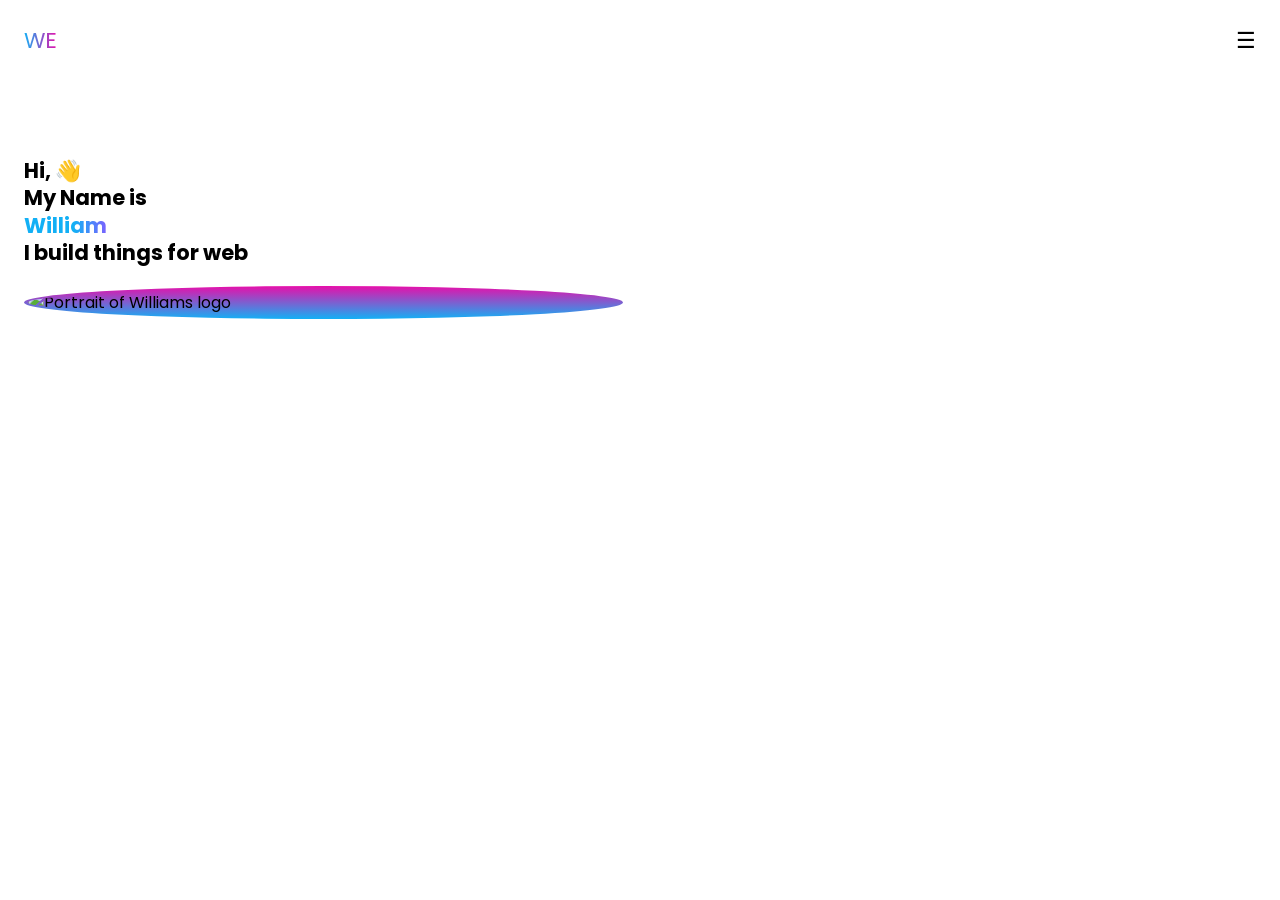
==== index.html @ 27584fc9 "Add initial portfolio structure with homepage, about page, and styles - Created index.html for the h" ====
<!DOCTYPE html>
<html lang="en">

<head>
    <meta charset="UTF-8">
    <meta name="viewport" content="width=device-width, initial-scale=1.0">
    <link rel="stylesheet" href="styles/base.css">
    <link rel="stylesheet" href="styles/index.css">
    <title>Min Portfolio</title>
</head>

<body>

    <div class="container">
        <header>
            <a href="index.html" class="logo">WE</a>
            <details class="menu">
                <summary>☰</summary>

                <div class="menu-content">
                    <nav>
                        <ul>
                            <li><a href="index.html">Home</a></li>
                            <li><a href="./pages/about.html">About</a></li>
                            <li><a href="./pages/technologies.html">Technologies</a></li>
                            <li><a href="./pages/projects.html">Projects</a></li>
                            <li><a href="./pages/contact.html">Contact</a></li>
                        </ul>
                    </nav>

                    <div class="socials">
                        <a href=""> <img src="svg/social/twitter.svg" alt="Twitter"></a>
                        <a href=""><img src="svg/social/linkedin.svg" alt="LinkedIn"></a>
                        <a href=""><img src="svg/social/github.svg" alt="Github"></a>
                    </div>
                </div>
            </details>
        </header>

    <main>
        <section class="hero">
            <div class="hero-text">
                <h1 class="hero-title">
                    Hi, 👋<br>
                    My Name is<br>
                    <span class="gradient-text">William</span><br>
                    I build things for web
                </h1>

                <div class="logo-image">
                    <img src="images/logo.png" alt="Portrait of Williams logo">
                </div>
            </div>
        </section>
    </main>
    </div>
</body>

</html>
---- styles/base.css ----
@import url('https://fonts.googleapis.com/css2?family=Poppins:wght@400;500;600;700&display=swap');

* {
  margin: 0;
}

:root {
  /* Colors */
  --color-heading: #42446e;
  --gradient-heading: linear-gradient(
    90deg,
    #13b0f5 0%,
    #e70faa 100%
  );

  --color-content-dark: #666666;
  --color-heading-dark-mode: #cccccc;
  --color-content-light: #a7a7a7;
  --color-dark-mode: #191919;

  --color-button-text: #018c0f;
  --color-button-success: #d7ffe0;

  /* Layout */
  --page-padding: 24px;
  --margin-nav-to-title: 25px 0px;

  /* Gradients */
  --gradient-360: linear-gradient(
    360deg,
    #13b0f5 0%,
    #e70faa 100%
  );

  /* Typography */
  --nav-fontsize: 22px;
}

body {
  font-family: "Poppins", sans-serif;
}

a {
    text-decoration: none;
    color: var(--color-dark)
}

.title {
    padding: 25px 0px;
}

h1, 
h2
{
  font-size: 21px;
  line-height: 1.3;
}

h3 {
  font-size: 15px;
  color: var(--color-content-dark);
  line-height: 1.5;
}

p {
  color: var(--color-content-dark);
}

.container {
    margin: var(--page-padding);
}

header {
  display: grid;
  grid-template-columns: auto 1fr;
  align-items: start;
}

.logo {
    grid-column: 1;
    text-decoration: none;
    font-size: var(--nav-fontsize);

    background: var(--gradient-heading);
    background-clip: text;
    -webkit-background-clip: text;

    color: transparent;
    -webkit-text-fill-color: transparent;
}

.menu {
  grid-column: 2;
  width: 100%;
}

summary {
  list-style: none;
  font-size: var(--nav-fontsize);
  text-align: right;
  cursor: pointer;

  user-select: none;
  -webkit-user-select: none;

  -webkit-tap-highlight-color: transparent;
}

.menu-content {
  margin-top: 20px;
}

nav ul {
    list-style: none;
    padding: 0;

    display: flex;
    flex-direction: column;
    align-items: center;

    a {
        color: black;
    }
}

.socials {
    display: flex;
    margin-top: 15px;
    justify-content: center;
    gap: 85px;
    
    img {
        width: 25px;
    }
}
---- styles/index.css ----
.hero-title {
    margin-top: 100px;
}

.hero-title .gradient-text {
  background: linear-gradient(
    90deg,
    #13b0f5 0%,
    #13b0f5 60%,
    #7b61ff 100%,
    #e70faa 100%
  );

  background-clip: text;
  -webkit-background-clip: text;

  color: transparent;
  -webkit-text-fill-color: transparent;
}

.hero {
    margin-top: 100px;
}

.hero-text {
    width: 50%;
    color: var(--color-dark)
}

.logo-image {
  width: 96%;
  padding: 4px;
  border-radius: 50%;
  background: var(--gradient-360);
  margin-top: 20px;

  img {
        width: 100%;
        border-radius: 50%;
        display: block;
    }
}
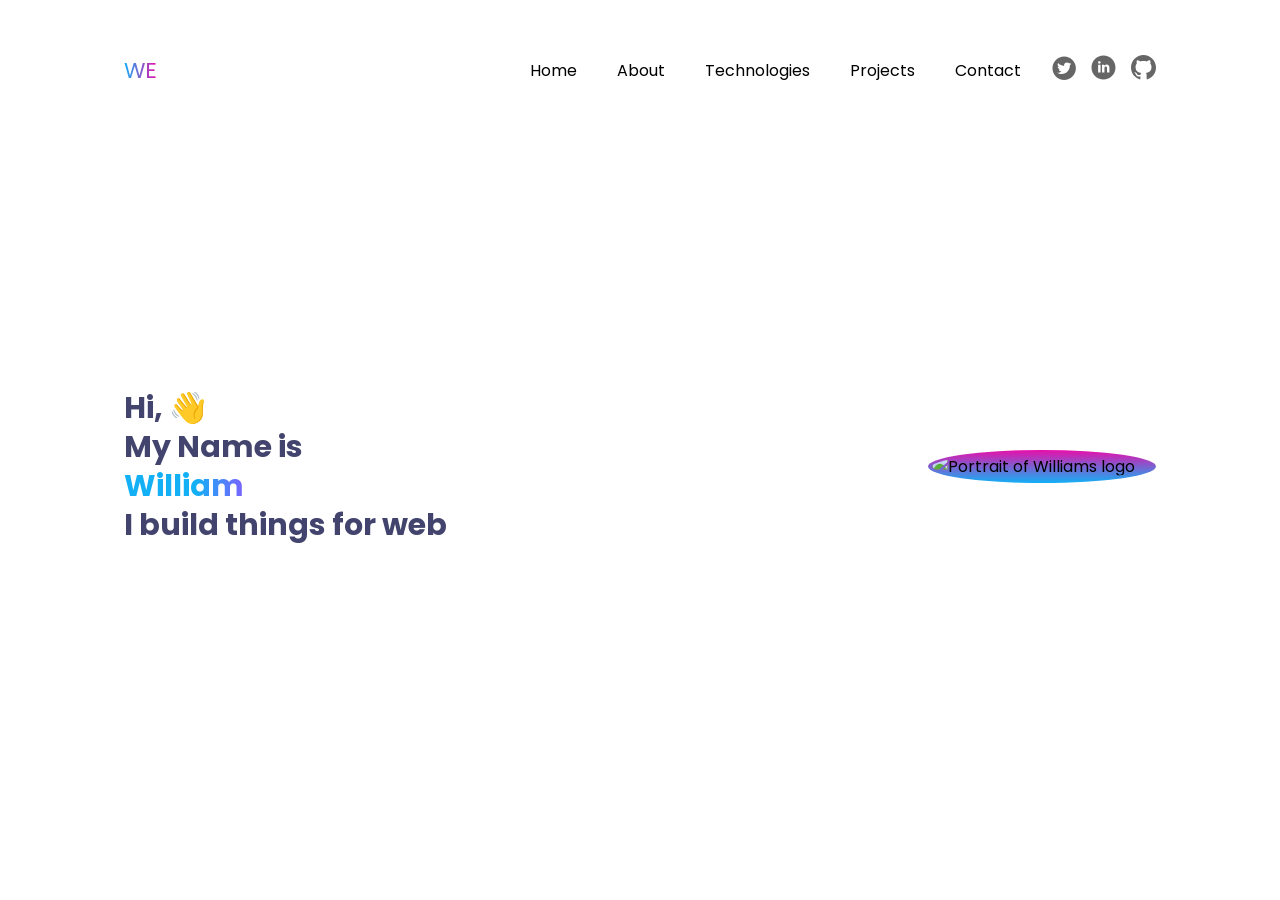
==== commit 60456892: "Refactor navigation structure for mobile and desktop views; update social media icons and styles - A" ====
--- a/index.html
+++ b/index.html
@@ -14,27 +14,47 @@
     <div class="container">
         <header>
             <a href="index.html" class="logo">WE</a>
-            <details class="menu">
+            <!-- Mobile -->
+            <details class="mobile-menu">
                 <summary>☰</summary>
 
                 <div class="menu-content">
-                    <nav>
-                        <ul>
-                            <li><a href="index.html">Home</a></li>
-                            <li><a href="./pages/about.html">About</a></li>
-                            <li><a href="./pages/technologies.html">Technologies</a></li>
-                            <li><a href="./pages/projects.html">Projects</a></li>
-                            <li><a href="./pages/contact.html">Contact</a></li>
-                        </ul>
-                    </nav>
+                <nav>
+                    <ul>
+                        <li><a href="index.html">Home</a></li>
+                        <li><a href="./pages/about.html">About</a></li>
+                        <li><a href="./pages/technologies.html">Technologies</a></li>
+                        <li><a href="./pages/projects.html">Projects</a></li>
+                        <li><a href="./pages/contact.html">Contact</a></li>
+                    </ul>
 
                     <div class="socials">
-                        <a href=""> <img src="svg/social/twitter.svg" alt="Twitter"></a>
-                        <a href=""><img src="svg/social/linkedin.svg" alt="LinkedIn"></a>
-                        <a href=""><img src="svg/social/github.svg" alt="Github"></a>
+                        <a href="#"><img src="svg/social/twitter.svg" alt="Twitter"></a>
+                        <a href="#"><img src="svg/social/linkedin.svg" alt="LinkedIn"></a>
+                        <a href="#"><img src="svg/social/github.svg" alt="GitHub"></a>
                     </div>
+                </nav>
                 </div>
             </details>
+
+            <!-- Desktop -->
+            <div class="desktop-menu">
+                <nav>
+                    <ul>
+                        <li><a href="index.html">Home</a></li>
+                        <li><a href="./pages/about.html">About</a></li>
+                        <li><a href="./pages/technologies.html">Technologies</a></li>
+                        <li><a href="./pages/projects.html">Projects</a></li>
+                        <li><a href="./pages/contact.html">Contact</a></li>
+                    </ul>
+                </nav>
+
+                <div class="socials">
+                    <a href="#"><img src="svg/social/twitter-light.svg" alt="Twitter"></a>
+                    <a href="#"><img src="svg/social/linkedin-light.svg" alt="LinkedIn"></a>
+                    <a href="#"><img src="svg/social/github-light.svg" alt="GitHub"></a>
+                </div>
+            </div>
         </header>
 
     <main>
--- a/styles/base.css
+++ b/styles/base.css
@@ -22,7 +22,8 @@
   --color-button-success: #d7ffe0;
 
   /* Layout */
-  --page-padding: 24px;
+  --mobile-page-padding: 24px;
+  --desktop-page-padding: 30px 100px;
   --margin-nav-to-title: 25px 0px;
 
   /* Gradients */
@@ -36,17 +37,21 @@
   --nav-fontsize: 22px;
 }
 
+/* Mobile styles */
+
 body {
+  min-height: 100vh;
+  display: flex;
+  flex-direction: column;
   font-family: "Poppins", sans-serif;
 }
 
 a {
-    text-decoration: none;
     color: var(--color-dark)
 }
 
 .title {
-    padding: 25px 0px;
+    padding-top: 25px;
 }
 
 h1, 
@@ -67,7 +72,10 @@
 }
 
 .container {
-    margin: var(--page-padding);
+    margin: var(--mobile-page-padding);
+    flex: 1;
+    display: flex;
+    flex-direction: column;
 }
 
 header {
@@ -76,6 +84,24 @@
   align-items: start;
 }
 
+footer {
+  text-align: center;
+
+  p {
+    padding: 0px;
+    font-size: 13px;
+  }
+
+  span {
+    background: var(--gradient-heading);
+    background-clip: text;
+    -webkit-background-clip: text;
+
+    color: transparent;
+    -webkit-text-fill-color: transparent;
+  }
+}
+
 .logo {
     grid-column: 1;
     text-decoration: none;
@@ -89,7 +115,11 @@
     -webkit-text-fill-color: transparent;
 }
 
-.menu {
+.desktop-menu {
+  display: none;
+}
+
+.mobile-menu {
   grid-column: 2;
   width: 100%;
 }
@@ -120,6 +150,7 @@
 
     a {
         color: black;
+        text-decoration: none;
     }
 }
 
@@ -132,4 +163,54 @@
     img {
         width: 25px;
     }
+}
+
+/* Desktop */
+@media (min-width: 1024px) {
+
+  /* Nav */
+  header {
+    display: flex;
+    align-items: center;
+    justify-content: space-between;
+  }
+
+  .mobile-menu {
+    display: none;
+  }
+
+  .desktop-menu {
+    display: flex;
+    align-items: center;
+    gap: 30px;
+  }
+
+  .desktop-menu nav ul {
+    display: flex;
+    flex-direction: row;
+    gap: 40px;
+  }
+
+  .desktop-menu .socials {
+    display: flex;
+    gap: 15px;
+    margin-top: 0;
+  }
+
+  /* Text */
+  h1, 
+  h2
+  {
+    font-size: 30px;
+    line-height: 1.3;
+    color: var(--color-heading);
+  }
+
+  .container {
+    padding: var(--desktop-page-padding);
+  }
+
+  footer {
+    padding-bottom: 30px;
+  }
 }
--- a/styles/index.css
+++ b/styles/index.css
@@ -18,13 +18,9 @@
   -webkit-text-fill-color: transparent;
 }
 
-.hero {
-    margin-top: 100px;
-}
-
 .hero-text {
     width: 50%;
-    color: var(--color-dark)
+    color: var(--color-dark);
 }
 
 .logo-image {
@@ -41,4 +37,35 @@
     }
 }
 
+/* desktop */
+@media (min-width: 1024px) {
+    .hero-text {
+        width: 100%;
+        display: grid;
+        grid-template-columns: 1fr auto;
+        align-items: center;
+    }
 
+    .hero-title {
+        width: auto;
+        margin-top: 0;
+
+    }
+
+    .logo-image {
+        width: 220px;
+        margin-top: 0;
+    }
+
+
+    .hero {
+        width: 100%;
+    }
+
+    main {
+        flex: 1;
+        display: flex;
+        align-items: center;
+    }
+}
+
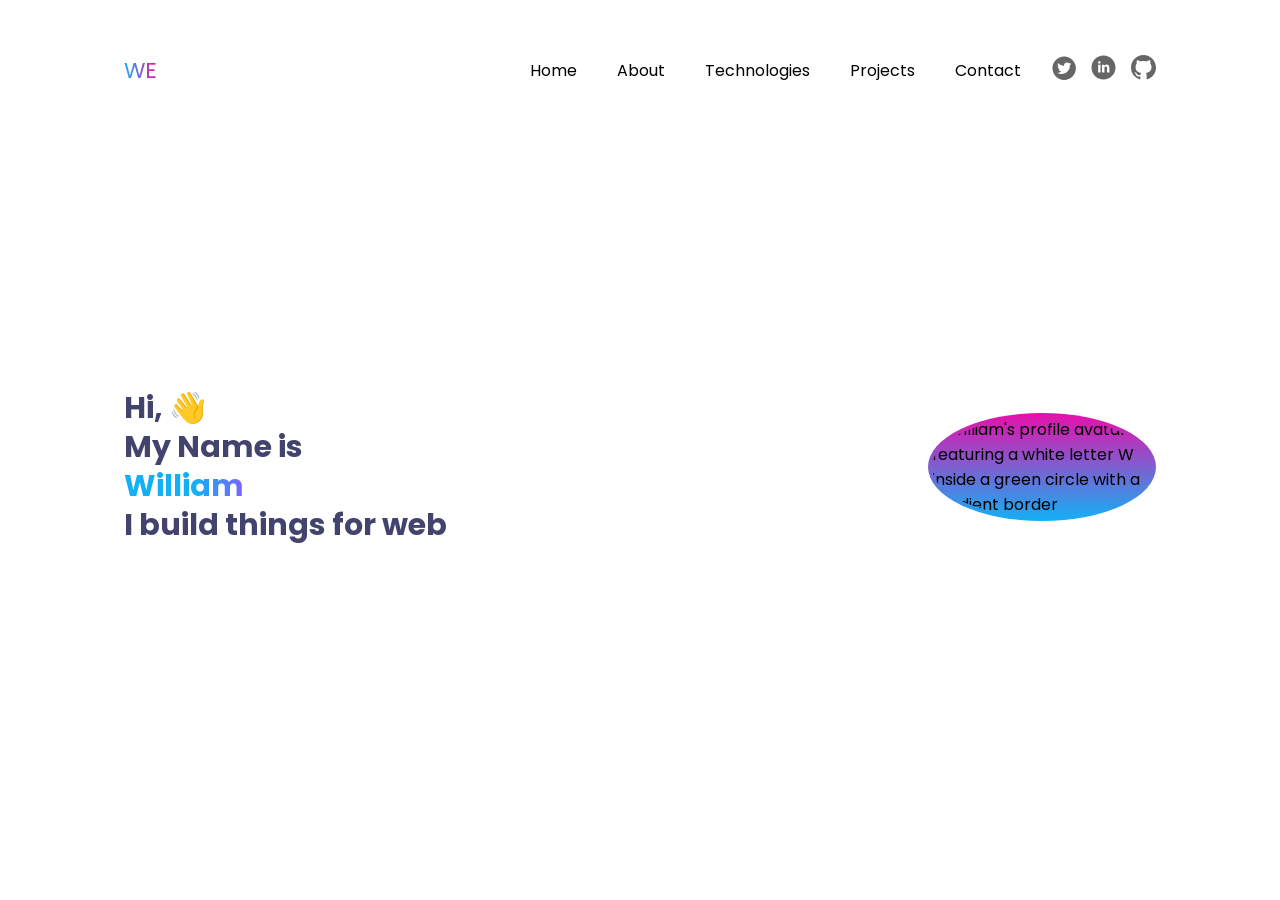
==== commit d0da9884: "Update alt attributes for images in multiple pages; enhance email links in contact page; adjust styl" ====
--- a/index.html
+++ b/index.html
@@ -68,7 +68,7 @@
                 </h1>
 
                 <div class="logo-image">
-                    <img src="images/logo.png" alt="Portrait of Williams logo">
+                    <img src="images/logo.png" alt="William's profile avatar featuring a white letter W inside a green circle with a gradient border">
                 </div>
             </div>
         </section>
--- a/styles/base.css
+++ b/styles/base.css
@@ -18,13 +18,15 @@
   --color-content-light: #a7a7a7;
   --color-dark-mode: #191919;
 
-  --color-button-text: #018c0f;
+  --color-button-text: #005408;
   --color-button-success: #d7ffe0;
 
   /* Layout */
   --mobile-page-padding: 24px;
   --desktop-page-padding: 30px 100px;
-  --margin-nav-to-title: 25px 0px;
+  --title-padding: 25px;
+  --mobile-padding-nav-to-title: 50px;
+  --desktop-padding-nav-to-title: 80px;
 
   /* Gradients */
   --gradient-360: linear-gradient(
@@ -50,8 +52,12 @@
     color: var(--color-dark)
 }
 
+.title-h1 {
+  padding-top: var(--mobile-padding-nav-to-title);
+}
+
 .title {
-    padding-top: 25px;
+    padding-top: var(--title-padding);
 }
 
 h1, 
@@ -85,7 +91,12 @@
 }
 
 footer {
+  position: sticky;
+  bottom: 0;
+
   text-align: center;
+  padding: 10px 0;
+  background: white;
 
   p {
     padding: 0px;
@@ -213,4 +224,8 @@
   footer {
     padding-bottom: 30px;
   }
+
+  .title-h1 {
+    padding-top: var(--desktop-padding-nav-to-title);
+  }
 }
--- a/styles/index.css
+++ b/styles/index.css
@@ -24,7 +24,7 @@
 }
 
 .logo-image {
-  width: 96%;
+  width: 215px;
   padding: 4px;
   border-radius: 50%;
   background: var(--gradient-360);
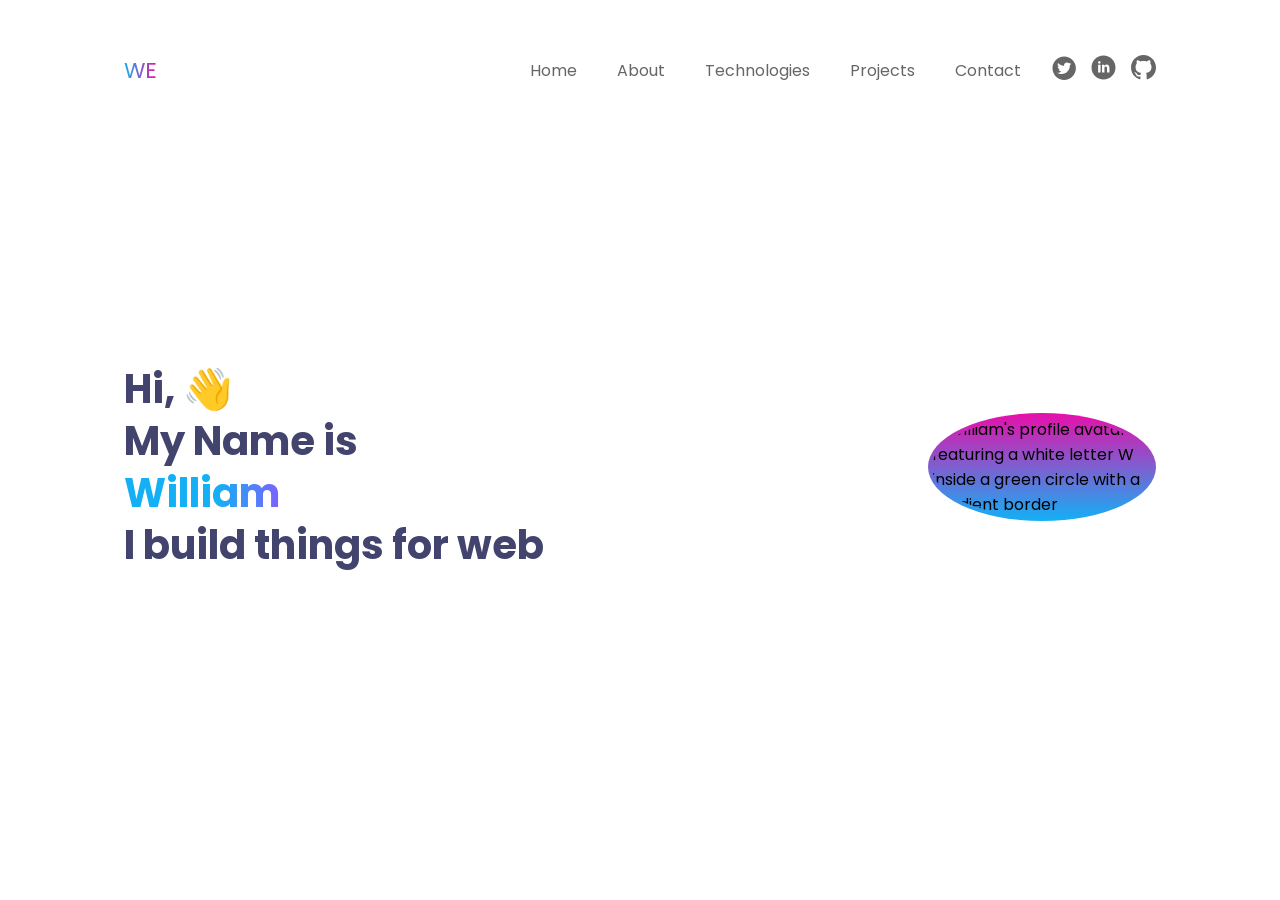
==== commit 645e231b: "+ Added Darkmode Enhance social media icons with invert filter for better visibility in darkmode; up" ====
--- a/index.html
+++ b/index.html
@@ -29,9 +29,9 @@
                     </ul>
 
                     <div class="socials">
-                        <a href="#"><img src="svg/social/twitter.svg" alt="Twitter"></a>
-                        <a href="#"><img src="svg/social/linkedin.svg" alt="LinkedIn"></a>
-                        <a href="#"><img src="svg/social/github.svg" alt="GitHub"></a>
+                        <a href="#"><img class="icon-invert" src="svg/social/twitter.svg" alt="Twitter"></a>
+                        <a href="#"><img class="icon-invert" src="svg/social/linkedin.svg" alt="LinkedIn"></a>
+                        <a href="#"><img class="icon-invert" src="svg/social/github.svg" alt="GitHub"></a>
                     </div>
                 </nav>
                 </div>
--- a/styles/base.css
+++ b/styles/base.css
@@ -6,20 +6,26 @@
 
 :root {
   /* Colors */
-  --color-heading: #42446e;
+  color-scheme: light dark;
+  
   --gradient-heading: linear-gradient(
     90deg,
     #13b0f5 0%,
     #e70faa 100%
   );
 
-  --color-content-dark: #666666;
+  /* Colors */
+  --color-bg: #ffffff;
+  --color-heading: #42446e;
+  --color-text: #666666;
   --color-heading-dark-mode: #cccccc;
-  --color-content-light: #a7a7a7;
-  --color-dark-mode: #191919;
+  --color-h2-projects: #000000;
 
   --color-button-text: #005408;
   --color-button-success: #d7ffe0;
+  
+  --project-card-background: #ffffff;
+  --project-card-shadow: #e2e2e2;
 
   /* Layout */
   --mobile-page-padding: 24px;
@@ -39,9 +45,30 @@
   --nav-fontsize: 22px;
 }
 
+/* Dark Mode */
+@media (prefers-color-scheme: dark) {
+  :root {
+    /* Colors */
+    --color-bg: #191919;
+    --color-heading: #D9D9D9;
+    --color-text: #a7a7a7;
+    --color-text-muted: #a7a7a7;
+    --color-card: #363636;
+    --color-h2-projects: var(--color-text);
+
+    --project-card-background: #363636;
+    --project-card-shadow: none;
+  }
+
+  /* Makes dark icons lighter (black icons become white icons) */
+  .icon-invert {
+    filter: invert(1);
+  }
+}
+
 /* Mobile styles */
-
 body {
+  background-color: var(--color-bg);
   min-height: 100vh;
   display: flex;
   flex-direction: column;
@@ -49,7 +76,8 @@
 }
 
 a {
-    color: var(--color-dark)
+    color: var(--color-text);
+    text-decoration: none;
 }
 
 .title-h1 {
@@ -60,7 +88,7 @@
     padding-top: var(--title-padding);
 }
 
-h1, 
+h1,
 h2
 {
   font-size: 21px;
@@ -69,12 +97,13 @@
 
 h3 {
   font-size: 15px;
-  color: var(--color-content-dark);
+  color: var(--color-text);
+  font-weight: 400;
   line-height: 1.5;
 }
 
-p {
-  color: var(--color-content-dark);
+p, .career-date {
+  color: var(--color-text);
 }
 
 .container {
@@ -96,7 +125,7 @@
 
   text-align: center;
   padding: 10px 0;
-  background: white;
+  background: var(--color-bg);
 
   p {
     padding: 0px;
@@ -158,11 +187,6 @@
     display: flex;
     flex-direction: column;
     align-items: center;
-
-    a {
-        color: black;
-        text-decoration: none;
-    }
 }
 
 .socials {
--- a/styles/index.css
+++ b/styles/index.css
@@ -1,5 +1,6 @@
+/* Mobile styles */
 .hero-title {
-    margin-top: 100px;
+    margin-top: 150px;
 }
 
 .hero-title .gradient-text {
@@ -49,7 +50,7 @@
     .hero-title {
         width: auto;
         margin-top: 0;
-
+        font-size: 40px;
     }
 
     .logo-image {
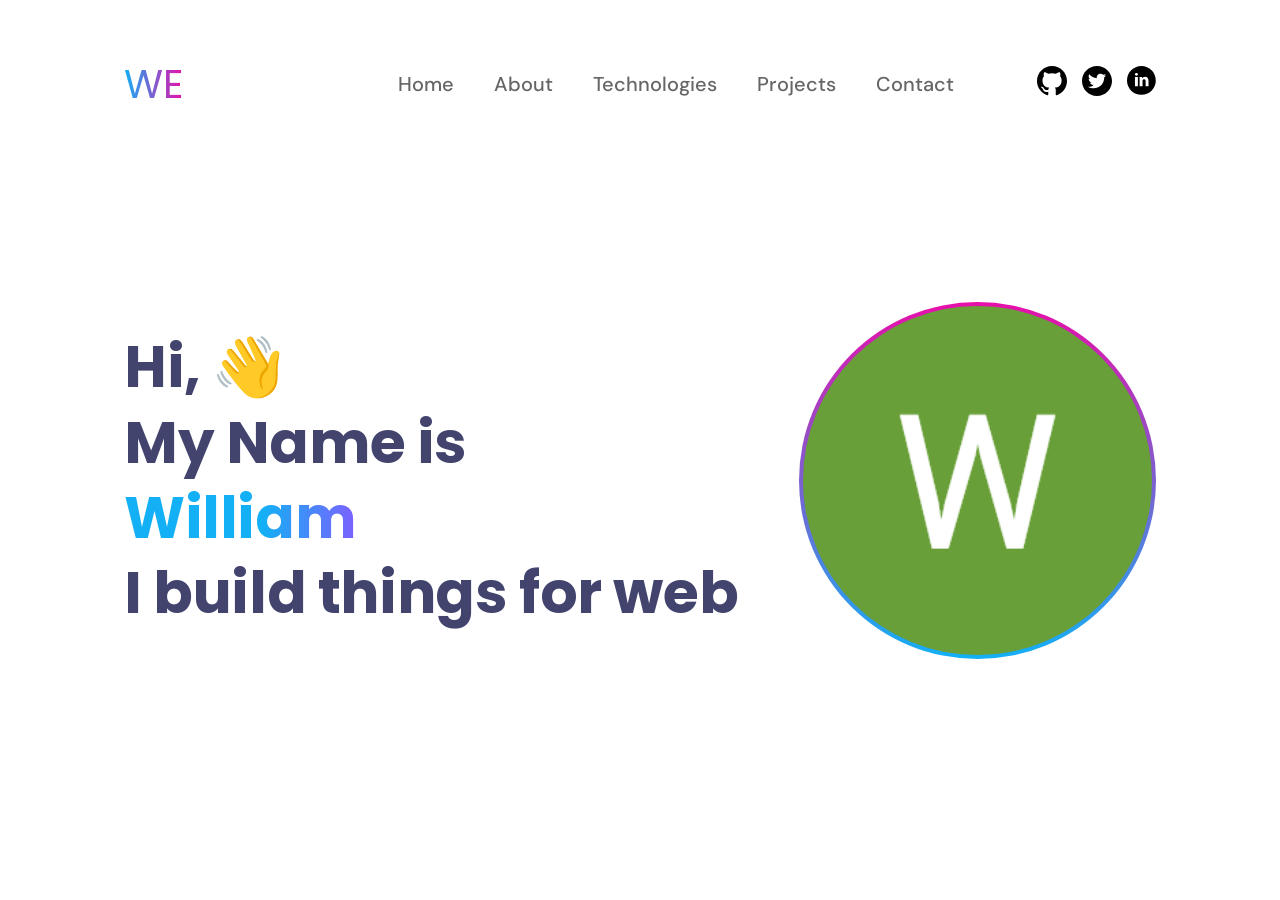
==== commit ea3df8be: "Enhance styles and update SVG assets - Matched Figma sizes for desktop  - Updated base.css to includ" ====
--- a/index.html
+++ b/index.html
@@ -1,79 +1,167 @@
-<!DOCTYPE html>
+<!doctype html>
 <html lang="en">
+  <head>
+    <meta charset="UTF-8" />
+    <meta name="viewport" content="width=device-width, initial-scale=1.0" />
+    <link rel="stylesheet" href="styles/base.css" />
+    <link rel="stylesheet" href="styles/index.css" />
+    <title>Min Portfolio</title>
+  </head>
 
-<head>
-    <meta charset="UTF-8">
-    <meta name="viewport" content="width=device-width, initial-scale=1.0">
-    <link rel="stylesheet" href="styles/base.css">
-    <link rel="stylesheet" href="styles/index.css">
-    <title>Min Portfolio</title>
-</head>
+  <body>
+    <div class="container">
+      <header>
+        <a href="index.html" class="logo">WE</a>
+        <!-- Mobile -->
+        <details class="mobile-menu">
+          <summary>☰</summary>
 
-<body>
+          <div class="menu-content">
+            <nav>
+              <ul>
+                <li><a href="index.html">Home</a></li>
+                <li><a href="./pages/about.html">About</a></li>
+                <li><a href="./pages/technologies.html">Technologies</a></li>
+                <li><a href="./pages/projects.html">Projects</a></li>
+                <li><a href="./pages/contact.html">Contact</a></li>
+              </ul>
 
-    <div class="container">
-        <header>
-            <a href="index.html" class="logo">WE</a>
-            <!-- Mobile -->
-            <details class="mobile-menu">
-                <summary>☰</summary>
+              <div class="socials">
+                <a href="#"
+                  ><svg
+                    width="30"
+                    height="30"
+                    viewBox="0 0 30 30"
+                    fill="none"
+                    xmlns="http://www.w3.org/2000/svg"
+                    class="github-svg-nav"
+                  >
+                    <path
+                      fill-rule="evenodd"
+                      clip-rule="evenodd"
+                      d="M15 0C6.7125 0 0 6.7125 0 15C0 21.6375 4.29375 27.2437 10.2563 29.2313C11.0063 29.3625 11.2875 28.9125 11.2875 28.5188C11.2875 28.1625 11.2688 26.9813 11.2688 25.725C7.5 26.4188 6.525 24.8062 6.225 23.9625C6.05625 23.5312 5.325 22.2 4.6875 21.8438C4.1625 21.5625 3.4125 20.8687 4.66875 20.85C5.85 20.8313 6.69375 21.9375 6.975 22.3875C8.325 24.6562 10.4812 24.0187 11.3438 23.625C11.475 22.65 11.8688 21.9937 12.3 21.6187C8.9625 21.2437 5.475 19.95 5.475 14.2125C5.475 12.5813 6.05625 11.2313 7.0125 10.1813C6.8625 9.80625 6.3375 8.26875 7.1625 6.20625C7.1625 6.20625 8.41875 5.8125 11.2875 7.74375C12.4875 7.40625 13.7625 7.2375 15.0375 7.2375C16.3125 7.2375 17.5875 7.40625 18.7875 7.74375C21.6562 5.79375 22.9125 6.20625 22.9125 6.20625C23.7375 8.26875 23.2125 9.80625 23.0625 10.1813C24.0188 11.2313 24.6 12.5625 24.6 14.2125C24.6 19.9688 21.0938 21.2437 17.7563 21.6187C18.3 22.0875 18.7688 22.9875 18.7688 24.3937C18.7688 26.4 18.75 28.0125 18.75 28.5188C18.75 28.9125 19.0312 29.3813 19.7812 29.2313C22.759 28.2259 25.3465 26.3121 27.1796 23.7592C29.0127 21.2063 29.9991 18.1429 30 15C30 6.7125 23.2875 0 15 0Z"
+                      fill="#000000"
+                    />
+                  </svg>
+                </a>
+                <a href="#"
+                  ><svg
+                    width="30"
+                    height="30"
+                    viewBox="0 0 30 30"
+                    fill="none"
+                    xmlns="http://www.w3.org/2000/svg"
+                    class="twitter-svg-nav"
+                  >
+                    <path
+                      d="M15 0C6.71652 0 0 6.71652 0 15C0 23.2835 6.71652 30 15 30C23.2835 30 30 23.2835 30 15C30 6.71652 23.2835 0 15 0ZM22.2087 11.3069C22.2187 11.4643 22.2187 11.6283 22.2187 11.7891C22.2187 16.7042 18.4754 22.3661 11.635 22.3661C9.52567 22.3661 7.57031 21.7533 5.92299 20.6987C6.22433 20.7321 6.51228 20.7455 6.82031 20.7455C8.56138 20.7455 10.1618 20.1562 11.4375 19.1585C9.80357 19.125 8.4308 18.0536 7.96205 16.5804C8.5346 16.6641 9.05022 16.6641 9.63951 16.5134C8.79819 16.3425 8.04199 15.8855 7.49938 15.2203C6.95678 14.555 6.66123 13.7223 6.66295 12.8638V12.817C7.15513 13.0949 7.73438 13.2656 8.3404 13.2891C7.83095 12.9495 7.41314 12.4895 7.12403 11.9499C6.83493 11.4102 6.68345 10.8075 6.68304 10.1953C6.68304 9.50223 6.86384 8.86942 7.18862 8.32031C8.12244 9.46988 9.28771 10.4101 10.6087 11.0798C11.9297 11.7495 13.3768 12.1338 14.856 12.2076C14.3304 9.67969 16.2188 7.63393 18.4888 7.63393C19.5603 7.63393 20.5246 8.08259 21.2042 8.8058C22.0446 8.64844 22.8482 8.3337 23.5647 7.91183C23.2868 8.77232 22.7042 9.49888 21.9308 9.95759C22.6808 9.87723 23.404 9.66964 24.0737 9.37835C23.5681 10.1217 22.9353 10.7812 22.2087 11.3069Z"
+                      fill="#000000"
+                    />
+                  </svg>
+                </a>
+                <a href="#"
+                  ><svg
+                    width="29"
+                    height="29"
+                    viewBox="0 0 29 29"
+                    fill="none"
+                    xmlns="http://www.w3.org/2000/svg"
+                    class="linkedin-svg-nav"
+                  >
+                    <path
+                      d="M14.4 0C6.447 0 0 6.447 0 14.4C0 22.353 6.447 28.8 14.4 28.8C22.353 28.8 28.8 22.353 28.8 14.4C28.8 6.447 22.353 0 14.4 0ZM10.875 20.3685H7.959V10.9845H10.875V20.3685ZM9.399 9.8325C8.478 9.8325 7.8825 9.18 7.8825 8.373C7.8825 7.5495 8.496 6.9165 9.4365 6.9165C10.377 6.9165 10.953 7.5495 10.971 8.373C10.971 9.18 10.377 9.8325 9.399 9.8325ZM21.525 20.3685H18.609V15.168C18.609 13.9575 18.186 13.1355 17.1315 13.1355C16.326 13.1355 15.8475 13.692 15.636 14.2275C15.558 14.418 15.5385 14.688 15.5385 14.9565V20.367H12.621V13.977C12.621 12.8055 12.5835 11.826 12.5445 10.983H15.078L15.2115 12.2865H15.27C15.654 11.6745 16.5945 10.7715 18.168 10.7715C20.0865 10.7715 21.525 12.057 21.525 14.82V20.3685Z"
+                      fill="#000000"
+                    />
+                  </svg>
+                </a>
+              </div>
+            </nav>
+          </div>
+        </details>
 
-                <div class="menu-content">
-                <nav>
-                    <ul>
-                        <li><a href="index.html">Home</a></li>
-                        <li><a href="./pages/about.html">About</a></li>
-                        <li><a href="./pages/technologies.html">Technologies</a></li>
-                        <li><a href="./pages/projects.html">Projects</a></li>
-                        <li><a href="./pages/contact.html">Contact</a></li>
-                    </ul>
+        <!-- Desktop -->
+        <div class="desktop-menu">
+          <nav>
+            <ul>
+              <li><a href="index.html">Home</a></li>
+              <li><a href="./pages/about.html">About</a></li>
+              <li><a href="./pages/technologies.html">Technologies</a></li>
+              <li><a href="./pages/projects.html">Projects</a></li>
+              <li><a href="./pages/contact.html">Contact</a></li>
+            </ul>
+          </nav>
 
-                    <div class="socials">
-                        <a href="#"><img class="icon-invert" src="svg/social/twitter.svg" alt="Twitter"></a>
-                        <a href="#"><img class="icon-invert" src="svg/social/linkedin.svg" alt="LinkedIn"></a>
-                        <a href="#"><img class="icon-invert" src="svg/social/github.svg" alt="GitHub"></a>
-                    </div>
-                </nav>
-                </div>
-            </details>
+          <div class="socials">
+            <a href="#"
+              ><svg
+                width="30"
+                height="30"
+                viewBox="0 0 30 30"
+                fill="none"
+                xmlns="http://www.w3.org/2000/svg"
+                class="github-svg-nav"
+              >
+                <path
+                  fill-rule="evenodd"
+                  clip-rule="evenodd"
+                  d="M15 0C6.7125 0 0 6.7125 0 15C0 21.6375 4.29375 27.2437 10.2563 29.2313C11.0063 29.3625 11.2875 28.9125 11.2875 28.5188C11.2875 28.1625 11.2688 26.9813 11.2688 25.725C7.5 26.4188 6.525 24.8062 6.225 23.9625C6.05625 23.5312 5.325 22.2 4.6875 21.8438C4.1625 21.5625 3.4125 20.8687 4.66875 20.85C5.85 20.8313 6.69375 21.9375 6.975 22.3875C8.325 24.6562 10.4812 24.0187 11.3438 23.625C11.475 22.65 11.8688 21.9937 12.3 21.6187C8.9625 21.2437 5.475 19.95 5.475 14.2125C5.475 12.5813 6.05625 11.2313 7.0125 10.1813C6.8625 9.80625 6.3375 8.26875 7.1625 6.20625C7.1625 6.20625 8.41875 5.8125 11.2875 7.74375C12.4875 7.40625 13.7625 7.2375 15.0375 7.2375C16.3125 7.2375 17.5875 7.40625 18.7875 7.74375C21.6562 5.79375 22.9125 6.20625 22.9125 6.20625C23.7375 8.26875 23.2125 9.80625 23.0625 10.1813C24.0188 11.2313 24.6 12.5625 24.6 14.2125C24.6 19.9688 21.0938 21.2437 17.7563 21.6187C18.3 22.0875 18.7688 22.9875 18.7688 24.3937C18.7688 26.4 18.75 28.0125 18.75 28.5188C18.75 28.9125 19.0312 29.3813 19.7812 29.2313C22.759 28.2259 25.3465 26.3121 27.1796 23.7592C29.0127 21.2063 29.9991 18.1429 30 15C30 6.7125 23.2875 0 15 0Z"
+                  fill="#000000"
+                />
+              </svg>
+            </a>
+            <a href="#"
+              ><svg
+                width="30"
+                height="30"
+                viewBox="0 0 30 30"
+                fill="none"
+                xmlns="http://www.w3.org/2000/svg"
+                class="twitter-svg-nav"
+              >
+                <path
+                  d="M15 0C6.71652 0 0 6.71652 0 15C0 23.2835 6.71652 30 15 30C23.2835 30 30 23.2835 30 15C30 6.71652 23.2835 0 15 0ZM22.2087 11.3069C22.2187 11.4643 22.2187 11.6283 22.2187 11.7891C22.2187 16.7042 18.4754 22.3661 11.635 22.3661C9.52567 22.3661 7.57031 21.7533 5.92299 20.6987C6.22433 20.7321 6.51228 20.7455 6.82031 20.7455C8.56138 20.7455 10.1618 20.1562 11.4375 19.1585C9.80357 19.125 8.4308 18.0536 7.96205 16.5804C8.5346 16.6641 9.05022 16.6641 9.63951 16.5134C8.79819 16.3425 8.04199 15.8855 7.49938 15.2203C6.95678 14.555 6.66123 13.7223 6.66295 12.8638V12.817C7.15513 13.0949 7.73438 13.2656 8.3404 13.2891C7.83095 12.9495 7.41314 12.4895 7.12403 11.9499C6.83493 11.4102 6.68345 10.8075 6.68304 10.1953C6.68304 9.50223 6.86384 8.86942 7.18862 8.32031C8.12244 9.46988 9.28771 10.4101 10.6087 11.0798C11.9297 11.7495 13.3768 12.1338 14.856 12.2076C14.3304 9.67969 16.2188 7.63393 18.4888 7.63393C19.5603 7.63393 20.5246 8.08259 21.2042 8.8058C22.0446 8.64844 22.8482 8.3337 23.5647 7.91183C23.2868 8.77232 22.7042 9.49888 21.9308 9.95759C22.6808 9.87723 23.404 9.66964 24.0737 9.37835C23.5681 10.1217 22.9353 10.7812 22.2087 11.3069Z"
+                  fill="#000000"
+                />
+              </svg>
+            </a>
+            <a href="#"
+              ><svg
+                width="29"
+                height="29"
+                viewBox="0 0 29 29"
+                fill="none"
+                xmlns="http://www.w3.org/2000/svg"
+                class="linkedin-svg-nav"
+              >
+                <path
+                  d="M14.4 0C6.447 0 0 6.447 0 14.4C0 22.353 6.447 28.8 14.4 28.8C22.353 28.8 28.8 22.353 28.8 14.4C28.8 6.447 22.353 0 14.4 0ZM10.875 20.3685H7.959V10.9845H10.875V20.3685ZM9.399 9.8325C8.478 9.8325 7.8825 9.18 7.8825 8.373C7.8825 7.5495 8.496 6.9165 9.4365 6.9165C10.377 6.9165 10.953 7.5495 10.971 8.373C10.971 9.18 10.377 9.8325 9.399 9.8325ZM21.525 20.3685H18.609V15.168C18.609 13.9575 18.186 13.1355 17.1315 13.1355C16.326 13.1355 15.8475 13.692 15.636 14.2275C15.558 14.418 15.5385 14.688 15.5385 14.9565V20.367H12.621V13.977C12.621 12.8055 12.5835 11.826 12.5445 10.983H15.078L15.2115 12.2865H15.27C15.654 11.6745 16.5945 10.7715 18.168 10.7715C20.0865 10.7715 21.525 12.057 21.525 14.82V20.3685Z"
+                  fill="#000000"
+                />
+              </svg>
+            </a>
+          </div>
+        </div>
+      </header>
 
-            <!-- Desktop -->
-            <div class="desktop-menu">
-                <nav>
-                    <ul>
-                        <li><a href="index.html">Home</a></li>
-                        <li><a href="./pages/about.html">About</a></li>
-                        <li><a href="./pages/technologies.html">Technologies</a></li>
-                        <li><a href="./pages/projects.html">Projects</a></li>
-                        <li><a href="./pages/contact.html">Contact</a></li>
-                    </ul>
-                </nav>
+      <main>
+        <section class="hero">
+          <div class="hero-text">
+            <h1 class="hero-title">
+              Hi, 👋<br />
+              My Name is<br />
+              <span class="gradient-text">William</span><br />
+              I build things for web
+            </h1>
 
-                <div class="socials">
-                    <a href="#"><img src="svg/social/twitter-light.svg" alt="Twitter"></a>
-                    <a href="#"><img src="svg/social/linkedin-light.svg" alt="LinkedIn"></a>
-                    <a href="#"><img src="svg/social/github-light.svg" alt="GitHub"></a>
-                </div>
+            <div class="logo-image">
+              <img
+                src="images/logo.png"
+                alt="William's profile avatar featuring a white letter W inside a green circle with a gradient border"
+              />
             </div>
-        </header>
-
-    <main>
-        <section class="hero">
-            <div class="hero-text">
-                <h1 class="hero-title">
-                    Hi, 👋<br>
-                    My Name is<br>
-                    <span class="gradient-text">William</span><br>
-                    I build things for web
-                </h1>
-
-                <div class="logo-image">
-                    <img src="images/logo.png" alt="William's profile avatar featuring a white letter W inside a green circle with a gradient border">
-                </div>
-            </div>
+          </div>
         </section>
-    </main>
+      </main>
     </div>
-</body>
-
-</html>+  </body>
+</html>
--- a/styles/base.css
+++ b/styles/base.css
@@ -1,18 +1,13 @@
-@import url('https://fonts.googleapis.com/css2?family=Poppins:wght@400;500;600;700&display=swap');
+@import url("https://fonts.googleapis.com/css2?family=Poppins:wght@400;500;600;700&display=swap");
+@import url("https://fonts.googleapis.com/css2?family=Cabin:ital,wght@0,400..700;1,400..700&family=DM+Sans:ital,opsz,wght@0,9..40,100..1000;1,9..40,100..1000&display=swap");
 
 * {
   margin: 0;
 }
 
 :root {
-  /* Colors */
+  /* Scheme */
   color-scheme: light dark;
-  
-  --gradient-heading: linear-gradient(
-    90deg,
-    #13b0f5 0%,
-    #e70faa 100%
-  );
 
   /* Colors */
   --color-bg: #ffffff;
@@ -23,7 +18,7 @@
 
   --color-button-text: #005408;
   --color-button-success: #d7ffe0;
-  
+
   --project-card-background: #ffffff;
   --project-card-shadow: #e2e2e2;
 
@@ -32,17 +27,15 @@
   --desktop-page-padding: 30px 100px;
   --title-padding: 25px;
   --mobile-padding-nav-to-title: 50px;
-  --desktop-padding-nav-to-title: 80px;
+  --desktop-padding-nav-to-title: 100px;
 
   /* Gradients */
-  --gradient-360: linear-gradient(
-    360deg,
-    #13b0f5 0%,
-    #e70faa 100%
-  );
+  --gradient-heading: linear-gradient(90deg, #13b0f5 0%, #e70faa 100%);
+
+  --gradient-360: linear-gradient(360deg, #13b0f5 0%, #e70faa 100%);
 
   /* Typography */
-  --nav-fontsize: 22px;
+  --nav-fontsize: 40px;
 }
 
 /* Dark Mode */
@@ -50,7 +43,7 @@
   :root {
     /* Colors */
     --color-bg: #191919;
-    --color-heading: #D9D9D9;
+    --color-heading: #d9d9d9;
     --color-text: #a7a7a7;
     --color-text-muted: #a7a7a7;
     --color-card: #363636;
@@ -76,8 +69,8 @@
 }
 
 a {
-    color: var(--color-text);
-    text-decoration: none;
+  color: var(--color-text);
+  text-decoration: none;
 }
 
 .title-h1 {
@@ -85,32 +78,37 @@
 }
 
 .title {
-    padding-top: var(--title-padding);
+  padding-top: var(--title-padding);
 }
 
 h1,
-h2
-{
+h2 {
   font-size: 21px;
   line-height: 1.3;
 }
 
+.hero-title {
+  margin-top: 150px;
+}
+
 h3 {
-  font-size: 15px;
+  font-size: 20px;
   color: var(--color-text);
   font-weight: 400;
-  line-height: 1.5;
-}
-
-p, .career-date {
+  line-height: 28px;
+  letter-spacing: 1px;
+}
+
+p,
+.career-date {
   color: var(--color-text);
 }
 
 .container {
-    margin: var(--mobile-page-padding);
-    flex: 1;
-    display: flex;
-    flex-direction: column;
+  margin: var(--mobile-page-padding);
+  flex: 1;
+  display: flex;
+  flex-direction: column;
 }
 
 header {
@@ -143,16 +141,16 @@
 }
 
 .logo {
-    grid-column: 1;
-    text-decoration: none;
-    font-size: var(--nav-fontsize);
-
-    background: var(--gradient-heading);
-    background-clip: text;
-    -webkit-background-clip: text;
-
-    color: transparent;
-    -webkit-text-fill-color: transparent;
+  grid-column: 1;
+  text-decoration: none;
+  font-size: var(--nav-fontsize);
+
+  background: var(--gradient-heading);
+  background-clip: text;
+  -webkit-background-clip: text;
+
+  color: transparent;
+  -webkit-text-fill-color: transparent;
 }
 
 .desktop-menu {
@@ -181,28 +179,31 @@
 }
 
 nav ul {
-    list-style: none;
-    padding: 0;
-
-    display: flex;
-    flex-direction: column;
-    align-items: center;
+  list-style: none;
+  padding: 0;
+
+  display: flex;
+  flex-direction: column;
+  align-items: center;
+  font-family: "DM Sans", sans-serif;
+  font-weight: 500;
+  font-size: 20px;
+  line-height: 26px;
 }
 
 .socials {
-    display: flex;
-    margin-top: 15px;
-    justify-content: center;
-    gap: 85px;
-    
-    img {
-        width: 25px;
-    }
+  display: flex;
+  margin-top: 15px;
+  justify-content: center;
+  gap: 85px;
+
+  img {
+    width: 30px;
+  }
 }
 
 /* Desktop */
-@media (min-width: 1024px) {
-
+@media (min-width: 1270px) {
   /* Nav */
   header {
     display: flex;
@@ -224,6 +225,7 @@
     display: flex;
     flex-direction: row;
     gap: 40px;
+    width: 609px;
   }
 
   .desktop-menu .socials {
@@ -233,11 +235,11 @@
   }
 
   /* Text */
-  h1, 
-  h2
-  {
-    font-size: 30px;
-    line-height: 1.3;
+  h1,
+  h2 {
+    font-size: 42px;
+    letter-spacing: -0.4px;
+    font-weight: 700;
     color: var(--color-heading);
   }
 
@@ -252,4 +254,8 @@
   .title-h1 {
     padding-top: var(--desktop-padding-nav-to-title);
   }
-}+
+  .hero-title {
+    font-size: 58px;
+  }
+}
--- a/styles/index.css
+++ b/styles/index.css
@@ -1,8 +1,4 @@
 /* Mobile styles */
-.hero-title {
-    margin-top: 150px;
-}
-
 .hero-title .gradient-text {
   background: linear-gradient(
     90deg,
@@ -20,8 +16,8 @@
 }
 
 .hero-text {
-    width: 50%;
-    color: var(--color-dark);
+  width: 50%;
+  color: var(--color-dark);
 }
 
 .logo-image {
@@ -32,41 +28,38 @@
   margin-top: 20px;
 
   img {
-        width: 100%;
-        border-radius: 50%;
-        display: block;
-    }
+    width: 100%;
+    border-radius: 50%;
+    display: block;
+  }
 }
 
 /* desktop */
-@media (min-width: 1024px) {
-    .hero-text {
-        width: 100%;
-        display: grid;
-        grid-template-columns: 1fr auto;
-        align-items: center;
-    }
+@media (min-width: 1270px) {
+  .hero-text {
+    width: 100%;
+    display: grid;
+    grid-template-columns: 1fr auto;
+    align-items: center;
+  }
 
-    .hero-title {
-        width: auto;
-        margin-top: 0;
-        font-size: 40px;
-    }
+  .logo-image {
+    width: 349px;
+    margin-top: 0;
+  }
 
-    .logo-image {
-        width: 220px;
-        margin-top: 0;
-    }
+  .hero {
+    width: 100%;
+  }
 
+  main {
+    flex: 1;
+    display: flex;
+    align-items: center;
+  }
 
-    .hero {
-        width: 100%;
-    }
-
-    main {
-        flex: 1;
-        display: flex;
-        align-items: center;
-    }
+  .hero-title {
+    width: auto;
+    margin-top: 0;
+  }
 }
-
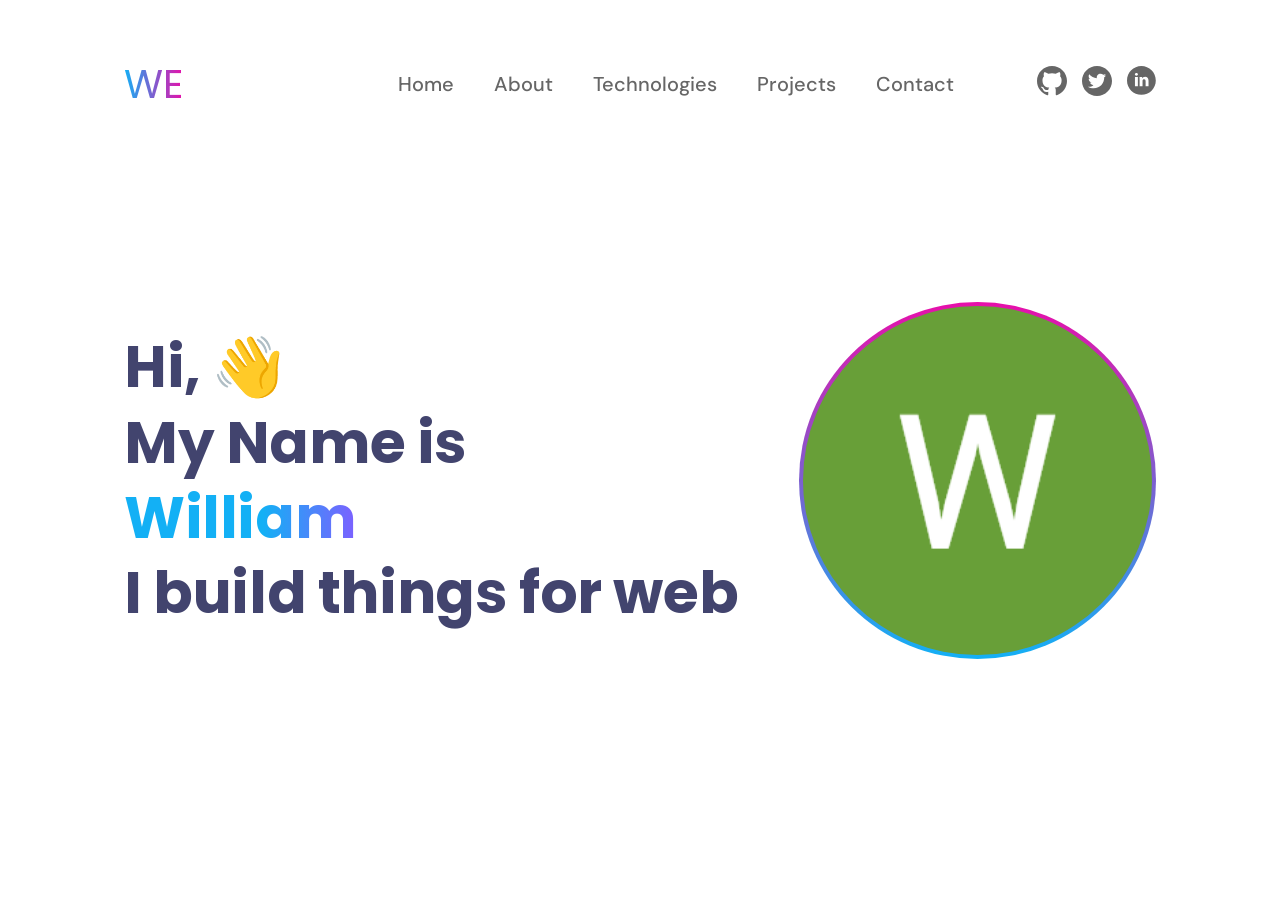
==== commit b17b303d: "Add aria-labels to social media links for improved accessibility" ====
--- a/index.html
+++ b/index.html
@@ -27,7 +27,7 @@
               </ul>
 
               <div class="socials">
-                <a href="#"
+                <a href="#" aria-label="GitHub"
                   ><svg
                     width="30"
                     height="30"
@@ -44,7 +44,7 @@
                     />
                   </svg>
                 </a>
-                <a href="#"
+                <a href="#" aria-label="Twitter"
                   ><svg
                     width="30"
                     height="30"
@@ -59,7 +59,7 @@
                     />
                   </svg>
                 </a>
-                <a href="#"
+                <a href="#" aria-label="LinkedIn"
                   ><svg
                     width="29"
                     height="29"
@@ -92,7 +92,7 @@
           </nav>
 
           <div class="socials">
-            <a href="#"
+            <a href="#" aria-label="GitHub"
               ><svg
                 width="30"
                 height="30"
@@ -109,7 +109,7 @@
                 />
               </svg>
             </a>
-            <a href="#"
+            <a href="#" aria-label="Twitter"
               ><svg
                 width="30"
                 height="30"
@@ -124,7 +124,7 @@
                 />
               </svg>
             </a>
-            <a href="#"
+            <a href="#" aria-label="LinkedIn"
               ><svg
                 width="29"
                 height="29"
--- a/styles/base.css
+++ b/styles/base.css
@@ -15,6 +15,7 @@
   --color-text: #666666;
   --color-heading-dark-mode: #cccccc;
   --color-h2-projects: #000000;
+  --color-link: #000000;
 
   --color-button-text: #005408;
   --color-button-success: #d7ffe0;
@@ -31,11 +32,11 @@
 
   /* Gradients */
   --gradient-heading: linear-gradient(90deg, #13b0f5 0%, #e70faa 100%);
-
   --gradient-360: linear-gradient(360deg, #13b0f5 0%, #e70faa 100%);
 
   /* Typography */
-  --nav-fontsize: 40px;
+  --nav-fontsize-mobile: 30px;
+  --nav-fontsize-desktop: 40px;
 }
 
 /* Dark Mode */
@@ -48,6 +49,7 @@
     --color-text-muted: #a7a7a7;
     --color-card: #363636;
     --color-h2-projects: var(--color-text);
+    --color-link: var(--color-text);
 
     --project-card-background: #363636;
     --project-card-shadow: none;
@@ -56,6 +58,10 @@
   /* Makes dark icons lighter (black icons become white icons) */
   .icon-invert {
     filter: invert(1);
+  }
+
+  .socials svg path {
+    fill: var(--color-text);
   }
 }
 
@@ -68,8 +74,8 @@
   font-family: "Poppins", sans-serif;
 }
 
-a {
-  color: var(--color-text);
+nav a {
+  color: var(--color-link);
   text-decoration: none;
 }
 
@@ -83,7 +89,7 @@
 
 h1,
 h2 {
-  font-size: 21px;
+  font-size: 25px;
   line-height: 1.3;
 }
 
@@ -127,7 +133,9 @@
 
   p {
     padding: 0px;
-    font-size: 13px;
+    font-size: 14px;
+    font-weight: 400;
+    line-height: 26px;
   }
 
   span {
@@ -142,8 +150,9 @@
 
 .logo {
   grid-column: 1;
+  grid-row: 1;
   text-decoration: none;
-  font-size: var(--nav-fontsize);
+  font-size: var(--nav-fontsize-mobile);
 
   background: var(--gradient-heading);
   background-clip: text;
@@ -158,15 +167,18 @@
 }
 
 .mobile-menu {
-  grid-column: 2;
-  width: 100%;
+  grid-column: 1 / -1;
+  grid-row: 1;
 }
 
 summary {
   list-style: none;
-  font-size: var(--nav-fontsize);
+  font-size: var(--nav-fontsize-mobile);
   text-align: right;
   cursor: pointer;
+
+  width: fit-content;
+  margin-left: auto;
 
   user-select: none;
   -webkit-user-select: none;
@@ -189,13 +201,14 @@
   font-weight: 500;
   font-size: 20px;
   line-height: 26px;
+  gap: 5px;
 }
 
 .socials {
   display: flex;
   margin-top: 15px;
   justify-content: center;
-  gap: 85px;
+  gap: 100px;
 
   img {
     width: 30px;
@@ -247,15 +260,33 @@
     padding: var(--desktop-page-padding);
   }
 
+  nav a {
+    color: var(--color-text);
+  }
+
   footer {
     padding-bottom: 30px;
+
+    p {
+      font-size: 18px;
+    }
   }
 
   .title-h1 {
     padding-top: var(--desktop-padding-nav-to-title);
   }
 
+  .logo {
+    grid-column: 1;
+    grid-row: 1;
+    font-size: var(--nav-fontsize-desktop);
+  }
+
   .hero-title {
     font-size: 58px;
   }
-}
+
+  .socials svg path {
+    fill: var(--color-text);
+  }
+}
--- a/styles/index.css
+++ b/styles/index.css
@@ -16,12 +16,11 @@
 }
 
 .hero-text {
-  width: 50%;
   color: var(--color-dark);
 }
 
 .logo-image {
-  width: 215px;
+  width: 270px;
   padding: 4px;
   border-radius: 50%;
   background: var(--gradient-360);
